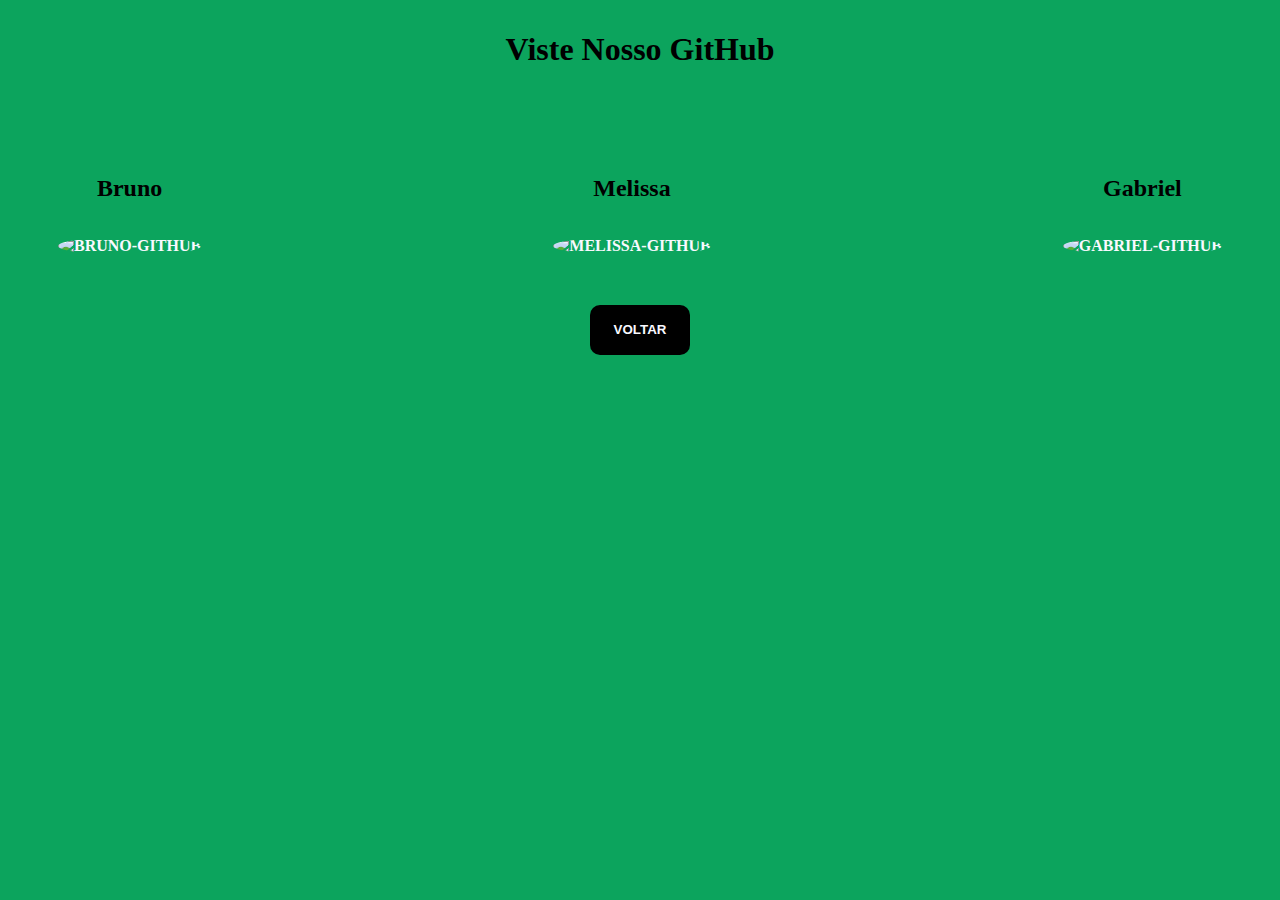
==== pages/home.html @ fe2a3b62 "beta v2" ====
<!DOCTYPE html>
<html lang="en">
<head>
    <meta charset="UTF-8">
    <meta http-equiv="X-UA-Compatible" content="IE=edge">
    <meta name="viewport" content="width=device-width, initial-scale=1.0">
    <title>Home</title>
    <style>
        body{
            text-align: center;
            background-color: rgb(12, 164, 93);
        }
        a{
            color: rgb(249, 249, 255);
            text-decoration: none;
            text-transform: uppercase;
            font-weight: bold;
        }
        button{
            width: 100px;
            height: 50px;
            background-color: #000000;
            border: none;
            border-radius: 10px;
        }
        img{
            border-radius: 50%;
            width: 500px;
            max-width: 100%;
            -moz-transition: all 0.3s;
            -webkit-transition: all 0.3s;
            transition: all 0.3s;
        }
        img:hover{
            -moz-transform: scale(1.1);
            -webkit-transform: scale(1.1);
            transform: scale(1.1);
        }
        .grid{
            display: flex;
            flex-direction: row;
            justify-content: space-between;
            padding: 50px;
        }
        h1{
            padding-top: 10px;
        }
        h2{
            padding: 15px;
        }
    </style>
</head>
<body>
    <h1>Viste Nosso GitHub</h1>
    <div class="container grid">
            <div class="bruno">
                <h2>Bruno</h2>
                <a href="https://github.com/Bruno-al" target="_blank"><img src="redes/bruno.jpeg" alt="bruno-github"></a>
            </div>
            <div class="melissa">
                <h2>Melissa</h2>
                <a href="#" target="_blank"><img src="redes/melissa.png" alt="melissa-github"></a>
            </div>
            <div class="gabriel">
                <h2>Gabriel</h2>
                <a href="https://github.com/Gabriel-Matias07" target="_blank"><img src="redes/gabriel.jpeg" alt="gabriel-github">
            </a></div>
    </div>

    <button><a href="index.html">Voltar</a></button>
    
</body>
</html>
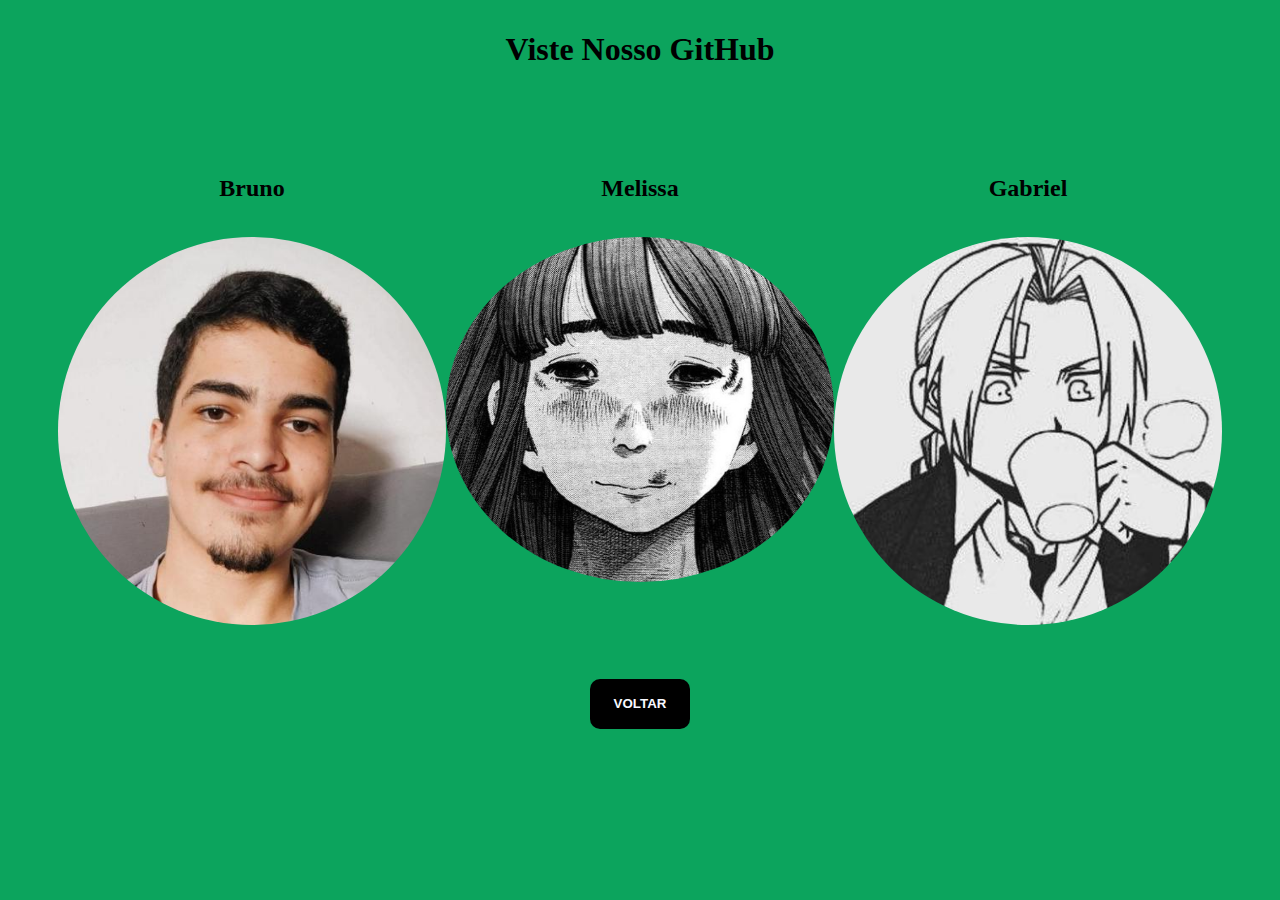
==== commit a0380b70: "quase pronto bb" ====
--- a/pages/home.html
+++ b/pages/home.html
@@ -55,15 +55,15 @@
     <div class="container grid">
             <div class="bruno">
                 <h2>Bruno</h2>
-                <a href="https://github.com/Bruno-al" target="_blank"><img src="redes/bruno.jpeg" alt="bruno-github"></a>
+                <a href="https://github.com/Bruno-al" target="_blank"><img src="../redes/bruno.jpeg" alt="bruno-github"></a>
             </div>
             <div class="melissa">
                 <h2>Melissa</h2>
-                <a href="#" target="_blank"><img src="redes/melissa.png" alt="melissa-github"></a>
+                <a href="#" target="_blank"><img src="../redes/melissa.png" alt="melissa-github"></a>
             </div>
             <div class="gabriel">
                 <h2>Gabriel</h2>
-                <a href="https://github.com/Gabriel-Matias07" target="_blank"><img src="redes/gabriel.jpeg" alt="gabriel-github">
+                <a href="https://github.com/Gabriel-Matias07" target="_blank"><img src="../redes/gabriel.jpeg" alt="gabriel-github">
             </a></div>
     </div>
 
